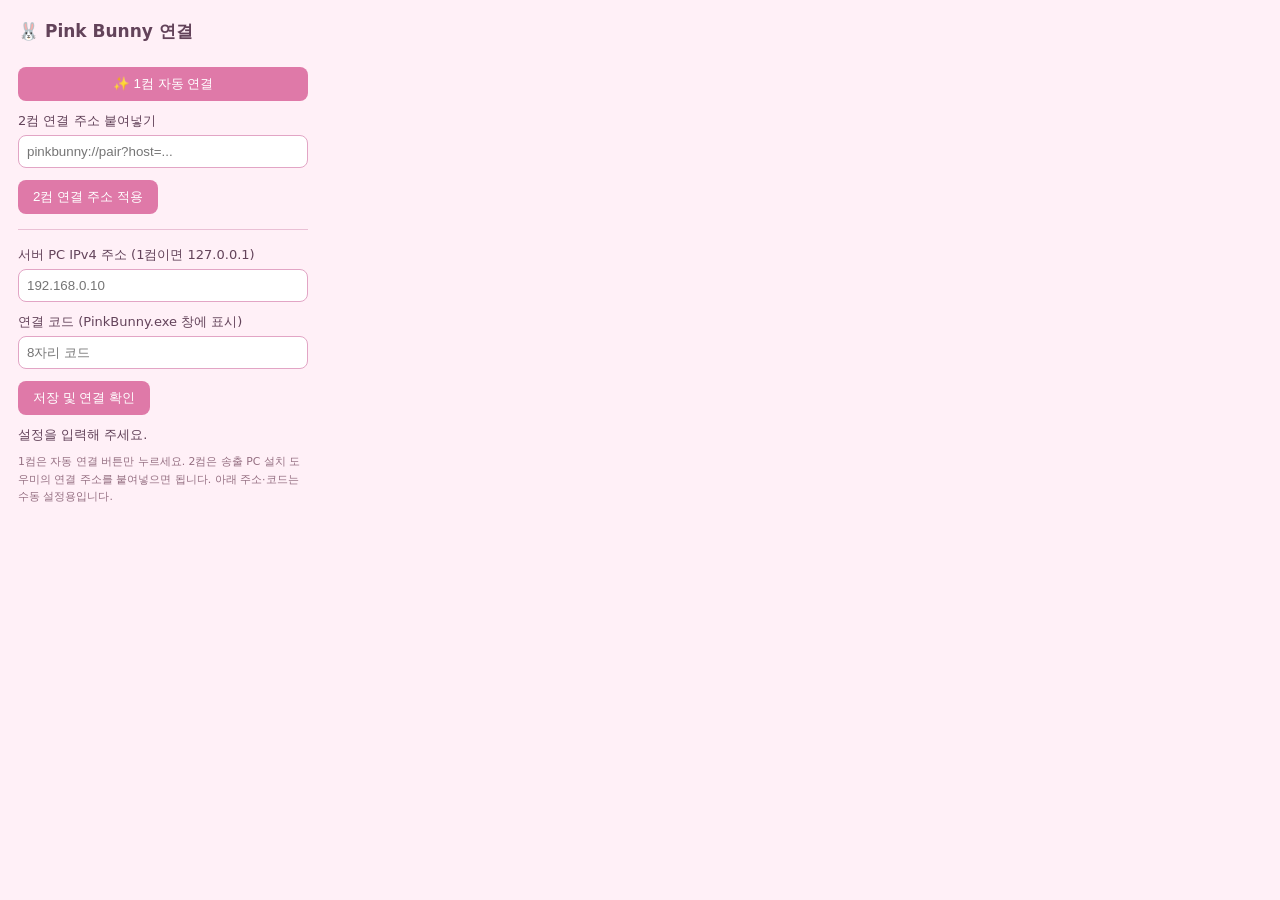
==== extension/popup.html @ ba9ac674 "Add beginner one-click local pairing and two-PC link entry" ====
<!doctype html><html lang="ko"><head><meta charset="UTF-8"><style>
body{font:13px/1.6 system-ui,sans-serif;width:290px;margin:0;padding:18px;background:#fff0f7;color:#63435a}h2{margin:0 0 10px;font-size:17px}label{display:block;margin:10px 0 3px}input{width:100%;box-sizing:border-box;padding:8px;border:1px solid #e2a5c5;border-radius:8px}button{background:#df79a8;border:0;border-radius:8px;padding:8px 15px;color:white;margin-top:12px;cursor:pointer}#status{margin-top:10px}small{display:block;margin-top:8px;color:#956f82}
</style></head><body><h2>🐰 Pink Bunny 연결</h2>
<button id="auto" style="width:100%">✨ 1컴 자동 연결</button>
<label>2컴 연결 주소 붙여넣기</label><input id="pair" placeholder="pinkbunny://pair?host=..." autocomplete="off">
<button id="apply">2컴 연결 주소 적용</button>
<hr style="margin:15px 0;border:0;border-top:1px solid #eac0d5">
<label>서버 PC IPv4 주소 (1컴이면 127.0.0.1)</label><input id="server" placeholder="192.168.0.10" autocomplete="off">
<label>연결 코드 (PinkBunny.exe 창에 표시)</label><input id="key" placeholder="8자리 코드" maxlength="8" autocomplete="off">
<button id="save">저장 및 연결 확인</button><div id="status">설정을 입력해 주세요.</div>
<small>1컴은 자동 연결 버튼만 누르세요. 2컴은 송출 PC 설치 도우미의 연결 주소를 붙여넣으면 됩니다. 아래 주소·코드는 수동 설정용입니다.</small>
<script src="popup.js"></script></body></html>
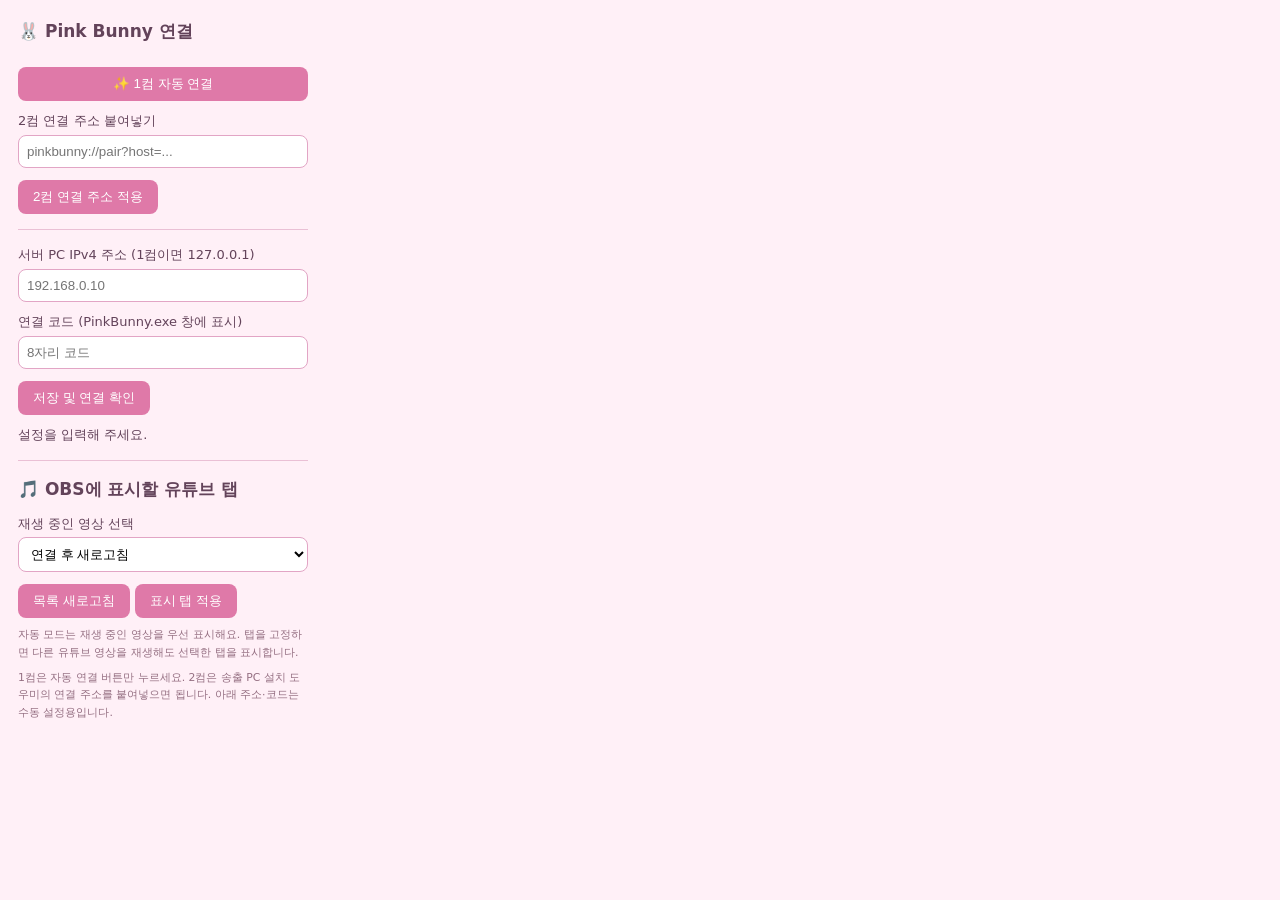
==== commit 7462f9ae: "v4: add YouTube tab selector to extension popup" ====
--- a/extension/popup.html
+++ b/extension/popup.html
@@ -8,5 +8,11 @@
 <label>서버 PC IPv4 주소 (1컴이면 127.0.0.1)</label><input id="server" placeholder="192.168.0.10" autocomplete="off">
 <label>연결 코드 (PinkBunny.exe 창에 표시)</label><input id="key" placeholder="8자리 코드" maxlength="8" autocomplete="off">
 <button id="save">저장 및 연결 확인</button><div id="status">설정을 입력해 주세요.</div>
+<hr style="margin:15px 0;border:0;border-top:1px solid #eac0d5">
+<h2>🎵 OBS에 표시할 유튜브 탭</h2>
+<label for="tabs">재생 중인 영상 선택</label>
+<select id="tabs" style="width:100%;padding:8px;border:1px solid #e2a5c5;border-radius:8px;background:white"><option>연결 후 새로고침</option></select>
+<button id="refresh" style="margin-right:5px">목록 새로고침</button><button id="selectTab">표시 탭 적용</button>
+<small>자동 모드는 재생 중인 영상을 우선 표시해요. 탭을 고정하면 다른 유튜브 영상을 재생해도 선택한 탭을 표시합니다.</small>
 <small>1컴은 자동 연결 버튼만 누르세요. 2컴은 송출 PC 설치 도우미의 연결 주소를 붙여넣으면 됩니다. 아래 주소·코드는 수동 설정용입니다.</small>
 <script src="popup.js"></script></body></html>
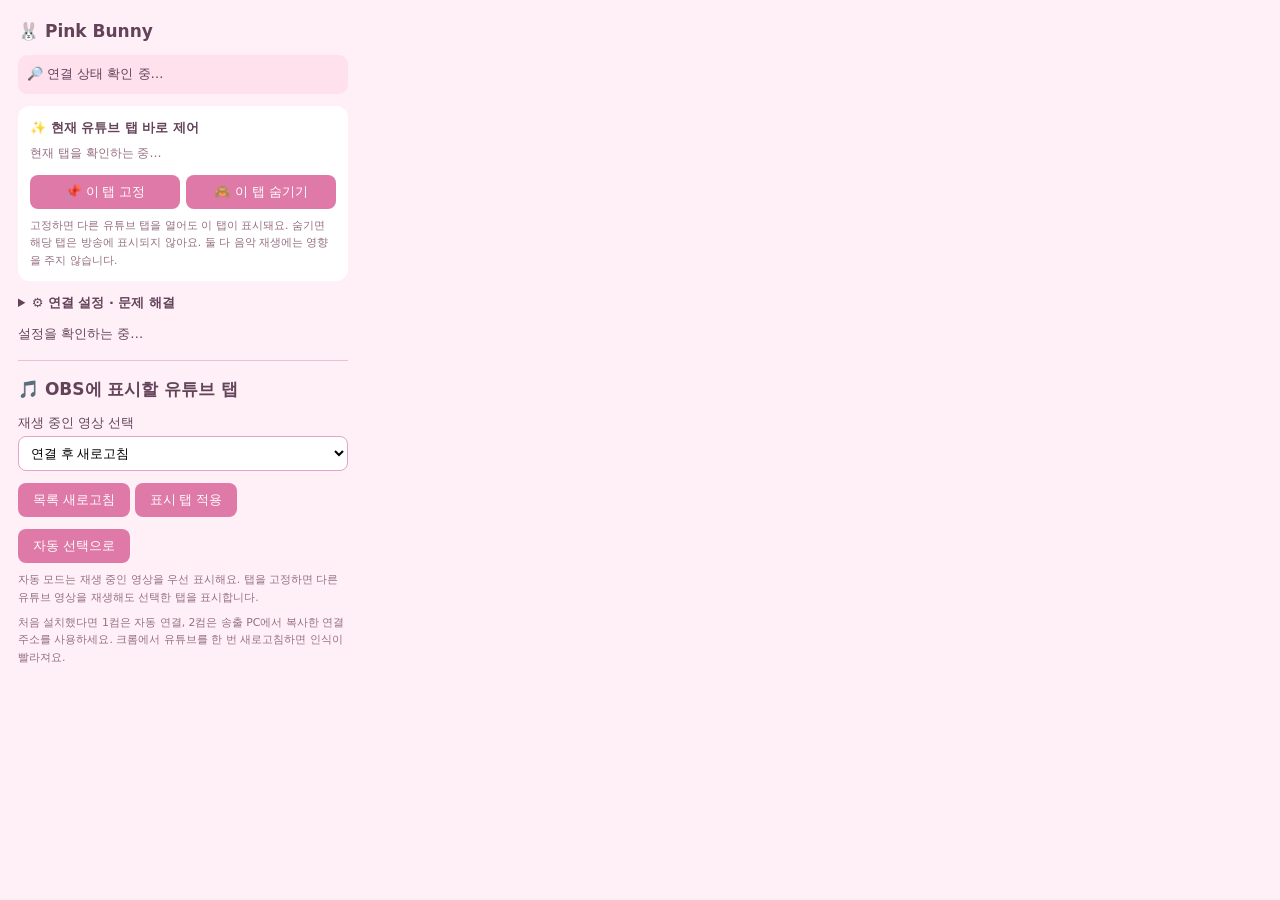
==== commit 178b9fc0: "v9: beginner-friendly Chrome popup with per-tab pin and privacy hide quick actions" ====
--- a/extension/popup.html
+++ b/extension/popup.html
@@ -1,18 +1,24 @@
 <!doctype html><html lang="ko"><head><meta charset="UTF-8"><style>
-body{font:13px/1.6 system-ui,sans-serif;width:290px;margin:0;padding:18px;background:#fff0f7;color:#63435a}h2{margin:0 0 10px;font-size:17px}label{display:block;margin:10px 0 3px}input{width:100%;box-sizing:border-box;padding:8px;border:1px solid #e2a5c5;border-radius:8px}button{background:#df79a8;border:0;border-radius:8px;padding:8px 15px;color:white;margin-top:12px;cursor:pointer}#status{margin-top:10px}small{display:block;margin-top:8px;color:#956f82}
-</style></head><body><h2>🐰 Pink Bunny 연결</h2>
-<button id="auto" style="width:100%">✨ 1컴 자동 연결</button>
+body{font:13px/1.6 system-ui,sans-serif;width:330px;margin:0;padding:18px;background:#fff0f7;color:#63435a}h2{margin:0 0 10px;font-size:17px}label{display:block;margin:10px 0 3px}input{width:100%;box-sizing:border-box;padding:8px;border:1px solid #e2a5c5;border-radius:8px}button{background:#df79a8;border:0;border-radius:8px;padding:8px 15px;color:white;margin-top:12px;cursor:pointer}#status{margin-top:10px}small{display:block;margin-top:8px;color:#956f82}
+</style></head><body><h2>🐰 Pink Bunny</h2><div id="connection" role="status" style="padding:9px;border-radius:9px;background:#ffe1ee">🔎 연결 상태 확인 중…</div>
+<div id="quickActions" style="background:white;border-radius:12px;padding:12px;margin-top:12px">
+<strong>✨ 현재 유튜브 탭 바로 제어</strong>
+<div id="activeVideo" style="font-size:12px;color:#956f82;margin-top:5px">현재 탭을 확인하는 중…</div>
+<div style="display:flex;gap:6px;flex-wrap:wrap"><button id="pinCurrent" style="flex:1">📌 이 탭 고정</button><button id="toggleCurrent" style="flex:1">🙈 이 탭 숨기기</button></div>
+<small>고정하면 다른 유튜브 탭을 열어도 이 탭이 표시돼요. 숨기면 해당 탭은 방송에 표시되지 않아요. 둘 다 음악 재생에는 영향을 주지 않습니다.</small>
+</div>
+<details style="margin-top:12px"><summary style="cursor:pointer;font-weight:bold">⚙️ 연결 설정 · 문제 해결</summary><button id="auto" style="width:100%">✨ 1컴 자동 연결</button>
 <label>2컴 연결 주소 붙여넣기</label><input id="pair" placeholder="pinkbunny://pair?host=..." autocomplete="off">
 <button id="apply">2컴 연결 주소 적용</button>
 <hr style="margin:15px 0;border:0;border-top:1px solid #eac0d5">
 <label>서버 PC IPv4 주소 (1컴이면 127.0.0.1)</label><input id="server" placeholder="192.168.0.10" autocomplete="off">
 <label>연결 코드 (PinkBunny.exe 창에 표시)</label><input id="key" placeholder="8자리 코드" maxlength="8" autocomplete="off">
-<button id="save">저장 및 연결 확인</button><div id="status">설정을 입력해 주세요.</div>
+<button id="save">저장 및 연결 확인</button></details><div id="status" role="status">설정을 확인하는 중…</div>
 <hr style="margin:15px 0;border:0;border-top:1px solid #eac0d5">
 <h2>🎵 OBS에 표시할 유튜브 탭</h2>
 <label for="tabs">재생 중인 영상 선택</label>
 <select id="tabs" style="width:100%;padding:8px;border:1px solid #e2a5c5;border-radius:8px;background:white"><option>연결 후 새로고침</option></select>
-<button id="refresh" style="margin-right:5px">목록 새로고침</button><button id="selectTab">표시 탭 적용</button>
+<button id="refresh" style="margin-right:5px">목록 새로고침</button><button id="selectTab">표시 탭 적용</button><button id="unpin">자동 선택으로</button>
 <small>자동 모드는 재생 중인 영상을 우선 표시해요. 탭을 고정하면 다른 유튜브 영상을 재생해도 선택한 탭을 표시합니다.</small>
-<small>1컴은 자동 연결 버튼만 누르세요. 2컴은 송출 PC 설치 도우미의 연결 주소를 붙여넣으면 됩니다. 아래 주소·코드는 수동 설정용입니다.</small>
+<small>처음 설치했다면 1컴은 자동 연결, 2컴은 송출 PC에서 복사한 연결 주소를 사용하세요. 크롬에서 유튜브를 한 번 새로고침하면 인식이 빨라져요.</small>
 <script src="popup.js"></script></body></html>
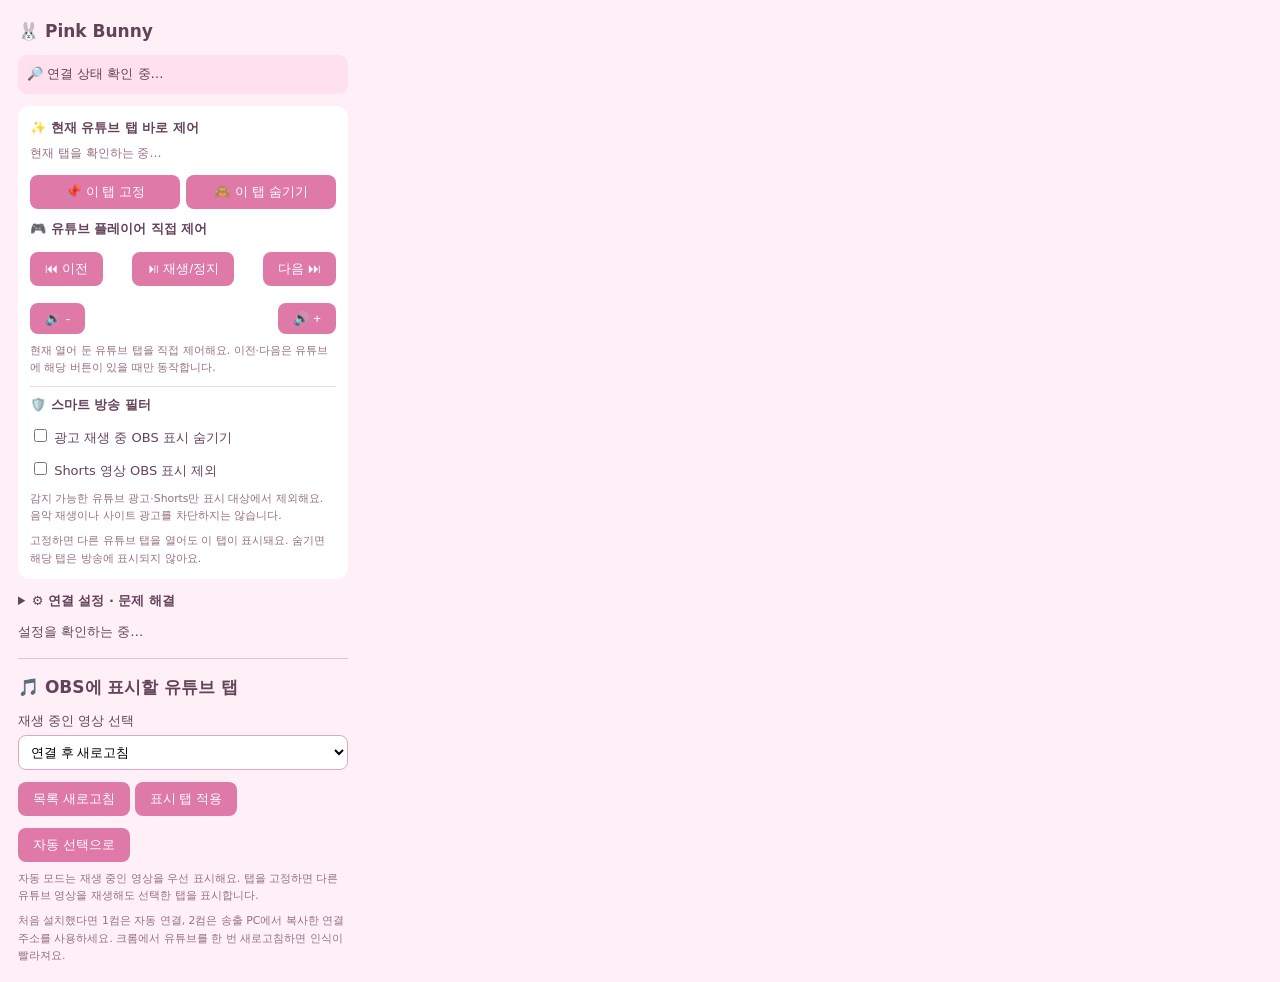
==== commit 90160104: "v10: expose YouTube transport and smart broadcast filters in Chrome popup" ====
--- a/extension/popup.html
+++ b/extension/popup.html
@@ -5,7 +5,20 @@
 <strong>✨ 현재 유튜브 탭 바로 제어</strong>
 <div id="activeVideo" style="font-size:12px;color:#956f82;margin-top:5px">현재 탭을 확인하는 중…</div>
 <div style="display:flex;gap:6px;flex-wrap:wrap"><button id="pinCurrent" style="flex:1">📌 이 탭 고정</button><button id="toggleCurrent" style="flex:1">🙈 이 탭 숨기기</button></div>
-<small>고정하면 다른 유튜브 탭을 열어도 이 탭이 표시돼요. 숨기면 해당 탭은 방송에 표시되지 않아요. 둘 다 음악 재생에는 영향을 주지 않습니다.</small>
+<div style="margin-top:10px"><strong>🎮 유튜브 플레이어 직접 제어</strong><div style="display:flex;gap:5px;justify-content:space-between;flex-wrap:wrap">
+<button data-control="previous" title="재생목록 이전">⏮ 이전</button>
+<button data-control="toggle" title="재생 또는 일시정지">⏯ 재생/정지</button>
+<button data-control="next" title="재생목록 다음">다음 ⏭</button>
+<button data-control="volumeDown">🔉 -</button>
+<button data-control="volumeUp">🔊 +</button></div>
+<small>현재 열어 둔 유튜브 탭을 직접 제어해요. 이전·다음은 유튜브에 해당 버튼이 있을 때만 동작합니다.</small></div>
+<div style="margin-top:10px;border-top:1px solid #f3d6e2;padding-top:8px">
+<strong>🛡️ 스마트 방송 필터</strong>
+<label><input id="filterAds" type="checkbox" style="width:auto"> 광고 재생 중 OBS 표시 숨기기</label>
+<label><input id="filterShorts" type="checkbox" style="width:auto"> Shorts 영상 OBS 표시 제외</label>
+<small>감지 가능한 유튜브 광고·Shorts만 표시 대상에서 제외해요. 음악 재생이나 사이트 광고를 차단하지는 않습니다.</small>
+</div>
+<small>고정하면 다른 유튜브 탭을 열어도 이 탭이 표시돼요. 숨기면 해당 탭은 방송에 표시되지 않아요.</small>
 </div>
 <details style="margin-top:12px"><summary style="cursor:pointer;font-weight:bold">⚙️ 연결 설정 · 문제 해결</summary><button id="auto" style="width:100%">✨ 1컴 자동 연결</button>
 <label>2컴 연결 주소 붙여넣기</label><input id="pair" placeholder="pinkbunny://pair?host=..." autocomplete="off">
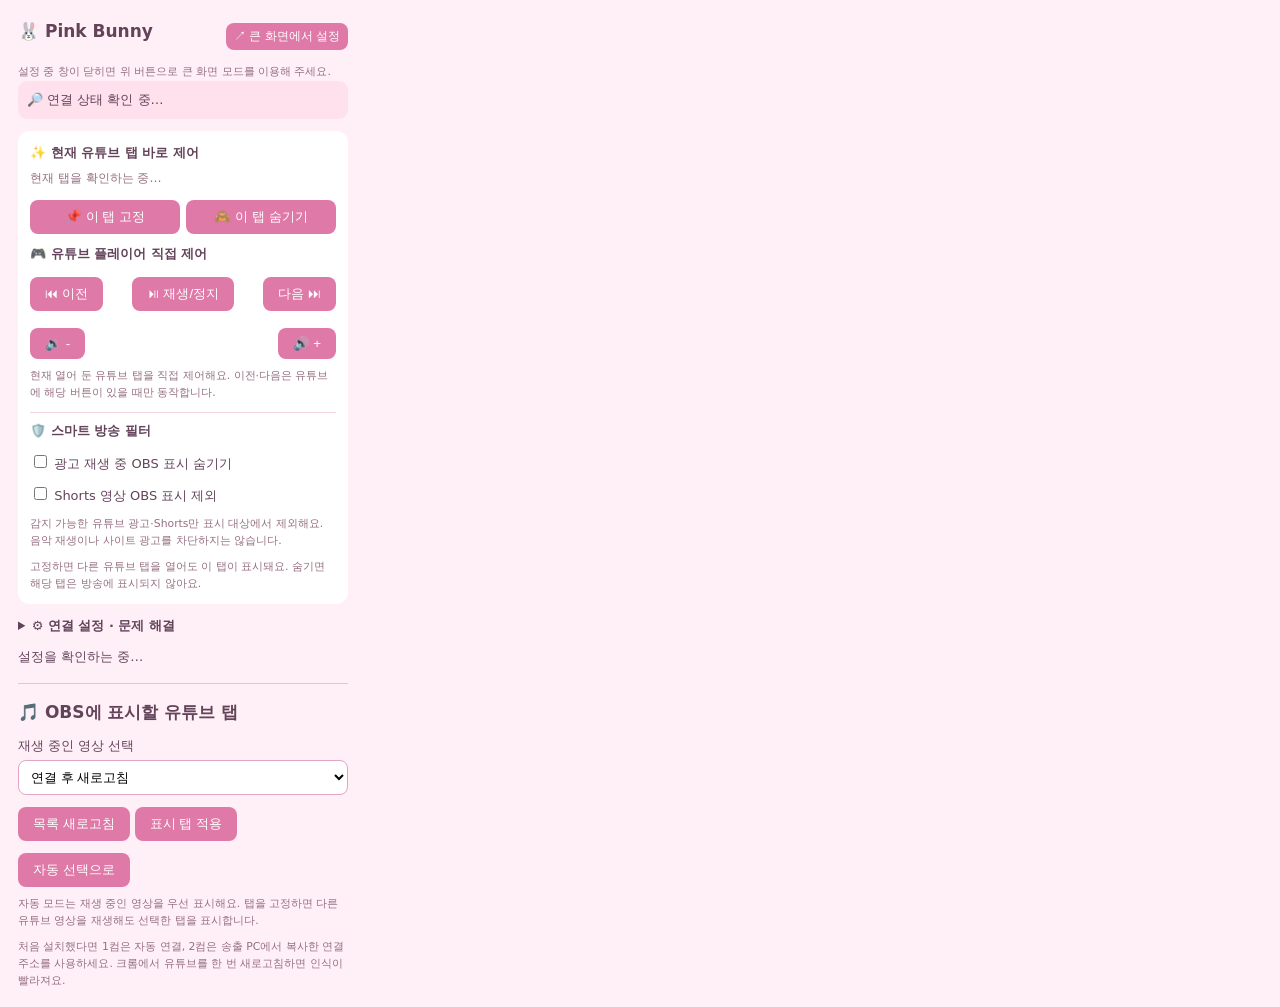
==== commit ab6d53e9: "QA: add persistent full-tab control panel for dropdowns that close with extension popup focus" ====
--- a/extension/popup.html
+++ b/extension/popup.html
@@ -1,6 +1,6 @@
 <!doctype html><html lang="ko"><head><meta charset="UTF-8"><style>
-body{font:13px/1.6 system-ui,sans-serif;width:330px;margin:0;padding:18px;background:#fff0f7;color:#63435a}h2{margin:0 0 10px;font-size:17px}label{display:block;margin:10px 0 3px}input{width:100%;box-sizing:border-box;padding:8px;border:1px solid #e2a5c5;border-radius:8px}button{background:#df79a8;border:0;border-radius:8px;padding:8px 15px;color:white;margin-top:12px;cursor:pointer}#status{margin-top:10px}small{display:block;margin-top:8px;color:#956f82}
-</style></head><body><h2>🐰 Pink Bunny</h2><div id="connection" role="status" style="padding:9px;border-radius:9px;background:#ffe1ee">🔎 연결 상태 확인 중…</div>
+body{font:13px/1.6 system-ui,sans-serif;width:330px;margin:0;padding:18px;background:#fff0f7;color:#63435a}h2{margin:0 0 10px;font-size:17px}label{display:block;margin:10px 0 3px}input{width:100%;box-sizing:border-box;padding:8px;border:1px solid #e2a5c5;border-radius:8px}button{background:#df79a8;border:0;border-radius:8px;padding:8px 15px;color:white;margin-top:12px;cursor:pointer}#status{margin-top:10px}small{display:block;margin-top:8px;color:#956f82}button:disabled{opacity:.5;cursor:not-allowed}#tabs{max-width:100%}body.full-page{width:min(100%,650px);margin:30px auto;border-radius:18px;box-shadow:0 12px 36px #8c527a3d}body.full-page #quickActions{padding:18px}body.full-page button{min-height:36px}
+</style></head><body><div style="display:flex;align-items:center;justify-content:space-between;gap:8px"><h2>🐰 Pink Bunny</h2><button id="openDashboard" type="button" style="margin:0;font-size:12px;padding:5px 8px">↗ 큰 화면에서 설정</button></div><small id="uiHint">설정 중 창이 닫히면 위 버튼으로 큰 화면 모드를 이용해 주세요.</small><div id="connection" role="status" style="padding:9px;border-radius:9px;background:#ffe1ee">🔎 연결 상태 확인 중…</div>
 <div id="quickActions" style="background:white;border-radius:12px;padding:12px;margin-top:12px">
 <strong>✨ 현재 유튜브 탭 바로 제어</strong>
 <div id="activeVideo" style="font-size:12px;color:#956f82;margin-top:5px">현재 탭을 확인하는 중…</div>
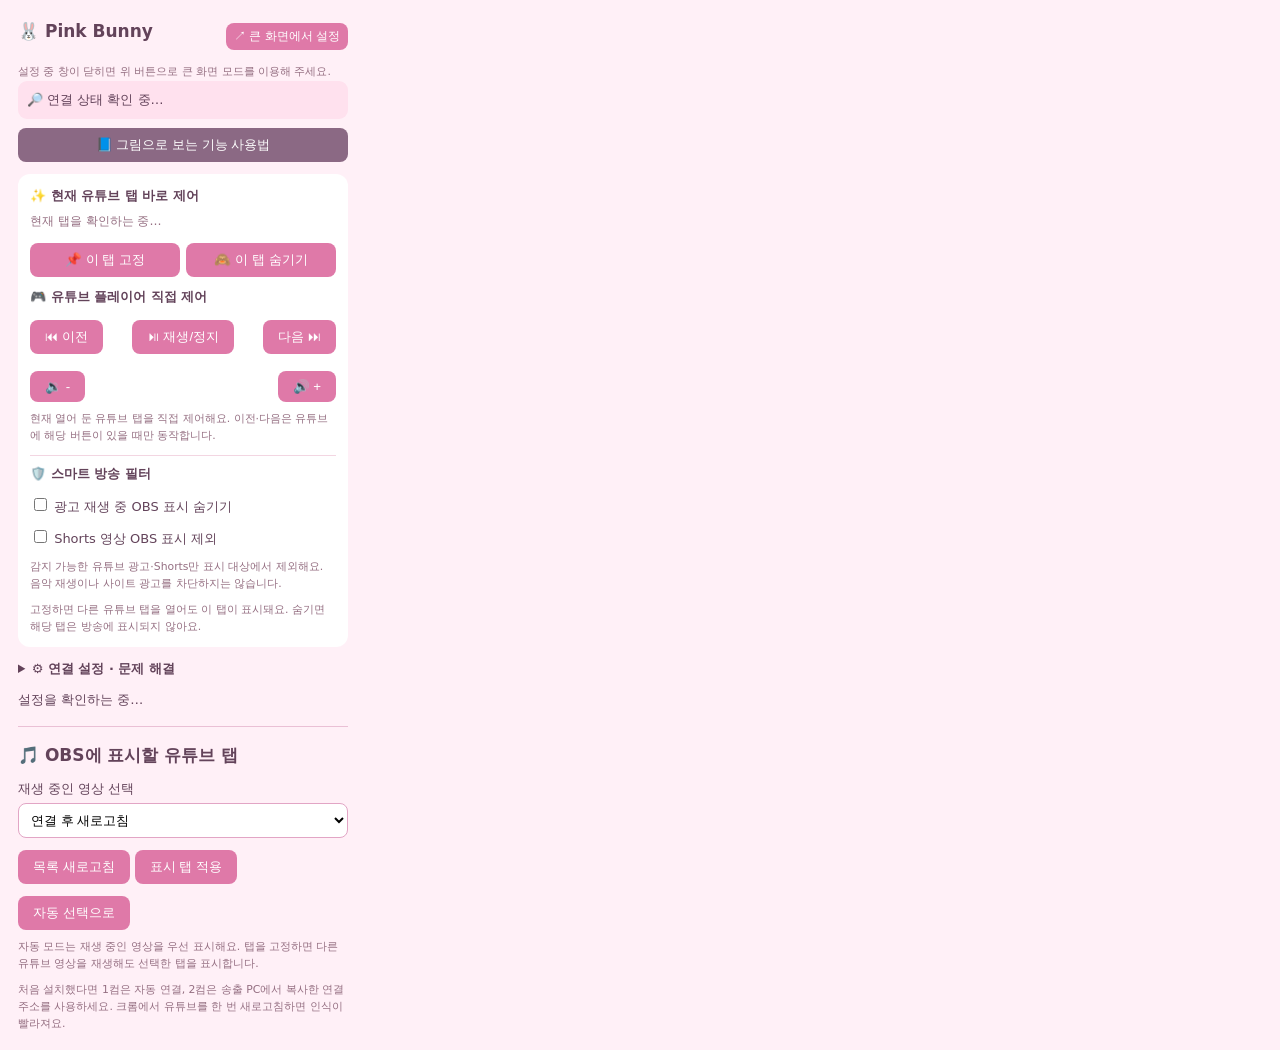
==== commit 3ee59c04: "Guides: add one-click illustrated feature help from Chrome extension popup" ====
--- a/extension/popup.html
+++ b/extension/popup.html
@@ -1,6 +1,7 @@
 <!doctype html><html lang="ko"><head><meta charset="UTF-8"><style>
 body{font:13px/1.6 system-ui,sans-serif;width:330px;margin:0;padding:18px;background:#fff0f7;color:#63435a}h2{margin:0 0 10px;font-size:17px}label{display:block;margin:10px 0 3px}input{width:100%;box-sizing:border-box;padding:8px;border:1px solid #e2a5c5;border-radius:8px}button{background:#df79a8;border:0;border-radius:8px;padding:8px 15px;color:white;margin-top:12px;cursor:pointer}#status{margin-top:10px}small{display:block;margin-top:8px;color:#956f82}button:disabled{opacity:.5;cursor:not-allowed}#tabs{max-width:100%}body.full-page{width:min(100%,650px);margin:30px auto;border-radius:18px;box-shadow:0 12px 36px #8c527a3d}body.full-page #quickActions{padding:18px}body.full-page button{min-height:36px}
 </style></head><body><div style="display:flex;align-items:center;justify-content:space-between;gap:8px"><h2>🐰 Pink Bunny</h2><button id="openDashboard" type="button" style="margin:0;font-size:12px;padding:5px 8px">↗ 큰 화면에서 설정</button></div><small id="uiHint">설정 중 창이 닫히면 위 버튼으로 큰 화면 모드를 이용해 주세요.</small><div id="connection" role="status" style="padding:9px;border-radius:9px;background:#ffe1ee">🔎 연결 상태 확인 중…</div>
+<button id="openFeatureGuide" type="button" style="width:100%;margin-top:9px;background:#8b6984">📘 그림으로 보는 기능 사용법</button>
 <div id="quickActions" style="background:white;border-radius:12px;padding:12px;margin-top:12px">
 <strong>✨ 현재 유튜브 탭 바로 제어</strong>
 <div id="activeVideo" style="font-size:12px;color:#956f82;margin-top:5px">현재 탭을 확인하는 중…</div>
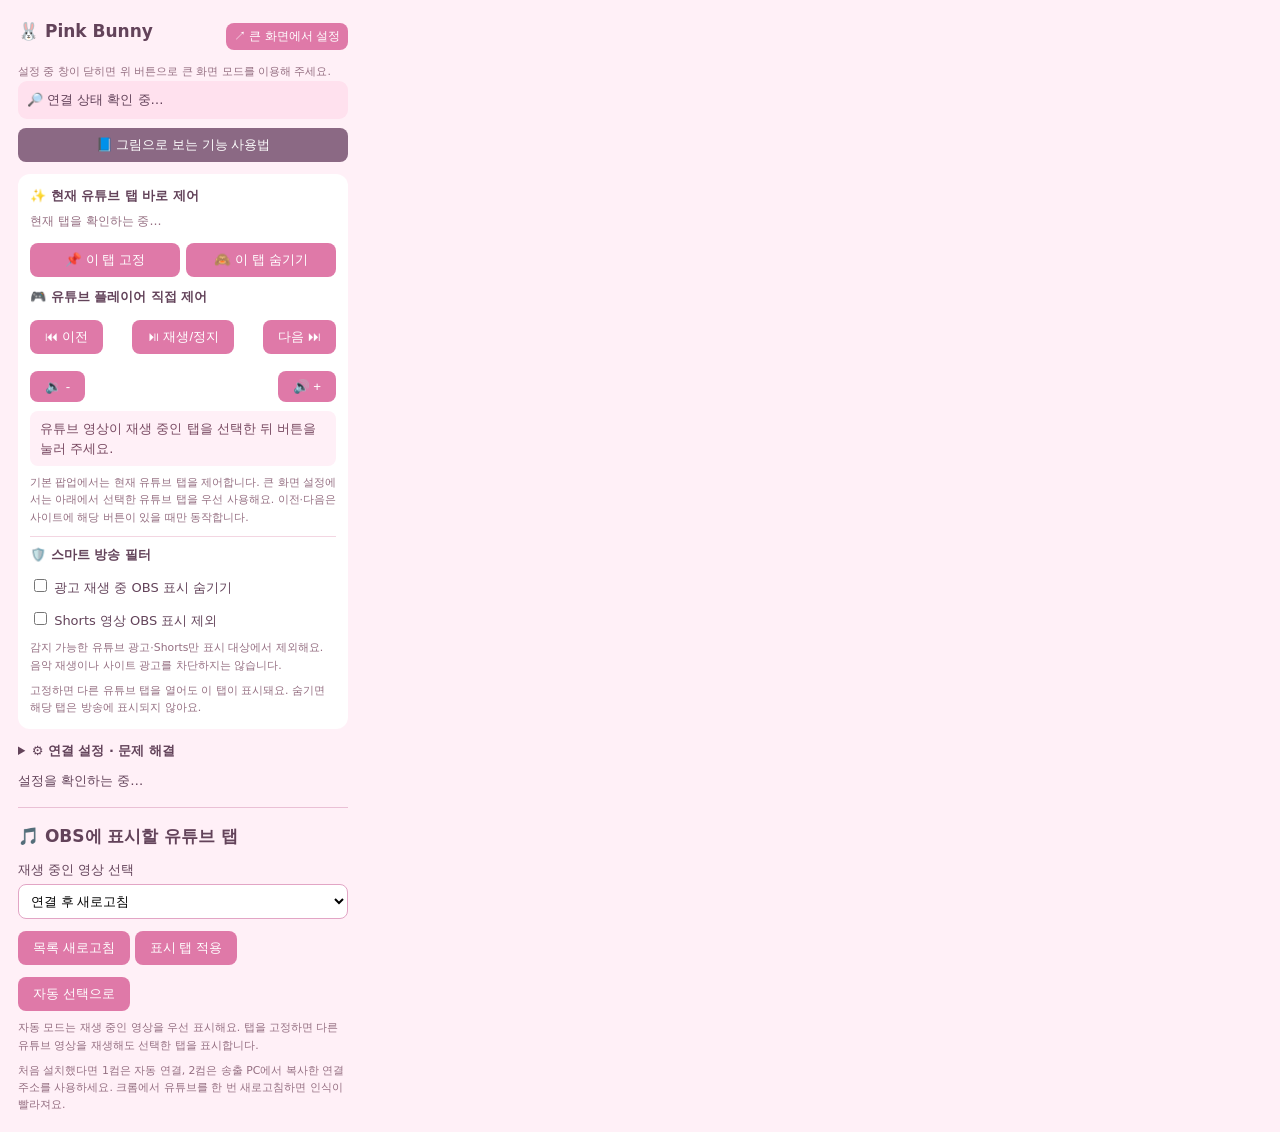
==== commit f99ee8cc: "UX: show immediately visible player-control responses beside extension buttons" ====
--- a/extension/popup.html
+++ b/extension/popup.html
@@ -12,7 +12,8 @@
 <button data-control="next" title="재생목록 다음">다음 ⏭</button>
 <button data-control="volumeDown">🔉 -</button>
 <button data-control="volumeUp">🔊 +</button></div>
-<small>현재 열어 둔 유튜브 탭을 직접 제어해요. 이전·다음은 유튜브에 해당 버튼이 있을 때만 동작합니다.</small></div>
+<p id="controlStatus" role="status" aria-live="polite" style="padding:8px 10px;margin:9px 0 0;border-radius:8px;background:#fff0f7;color:#784961;line-height:1.5">유튜브 영상이 재생 중인 탭을 선택한 뒤 버튼을 눌러 주세요.</p>
+<small>기본 팝업에서는 현재 유튜브 탭을 제어합니다. 큰 화면 설정에서는 아래에서 선택한 유튜브 탭을 우선 사용해요. 이전·다음은 사이트에 해당 버튼이 있을 때만 동작합니다.</small></div>
 <div style="margin-top:10px;border-top:1px solid #f3d6e2;padding-top:8px">
 <strong>🛡️ 스마트 방송 필터</strong>
 <label><input id="filterAds" type="checkbox" style="width:auto"> 광고 재생 중 OBS 표시 숨기기</label>
@@ -23,10 +24,10 @@
 </div>
 <details style="margin-top:12px"><summary style="cursor:pointer;font-weight:bold">⚙️ 연결 설정 · 문제 해결</summary><button id="auto" style="width:100%">✨ 1컴 자동 연결</button>
 <label>2컴 연결 주소 붙여넣기</label><input id="pair" placeholder="pinkbunny://pair?host=..." autocomplete="off">
-<button id="apply">2컴 연결 주소 적용</button>
+<button id="apply">2컴 연결 주소 적용 (권한 허용)</button>
 <hr style="margin:15px 0;border:0;border-top:1px solid #eac0d5">
 <label>서버 PC IPv4 주소 (1컴이면 127.0.0.1)</label><input id="server" placeholder="192.168.0.10" autocomplete="off">
-<label>연결 코드 (PinkBunny.exe 창에 표시)</label><input id="key" placeholder="8자리 코드" maxlength="8" autocomplete="off">
+<label>연결 코드 (설치 도우미에서 확인 · 신규 32자리)</label><input id="key" placeholder="32자리 코드 (기존 8자리도 가능)" maxlength="32" autocomplete="off">
 <button id="save">저장 및 연결 확인</button></details><div id="status" role="status">설정을 확인하는 중…</div>
 <hr style="margin:15px 0;border:0;border-top:1px solid #eac0d5">
 <h2>🎵 OBS에 표시할 유튜브 탭</h2>
